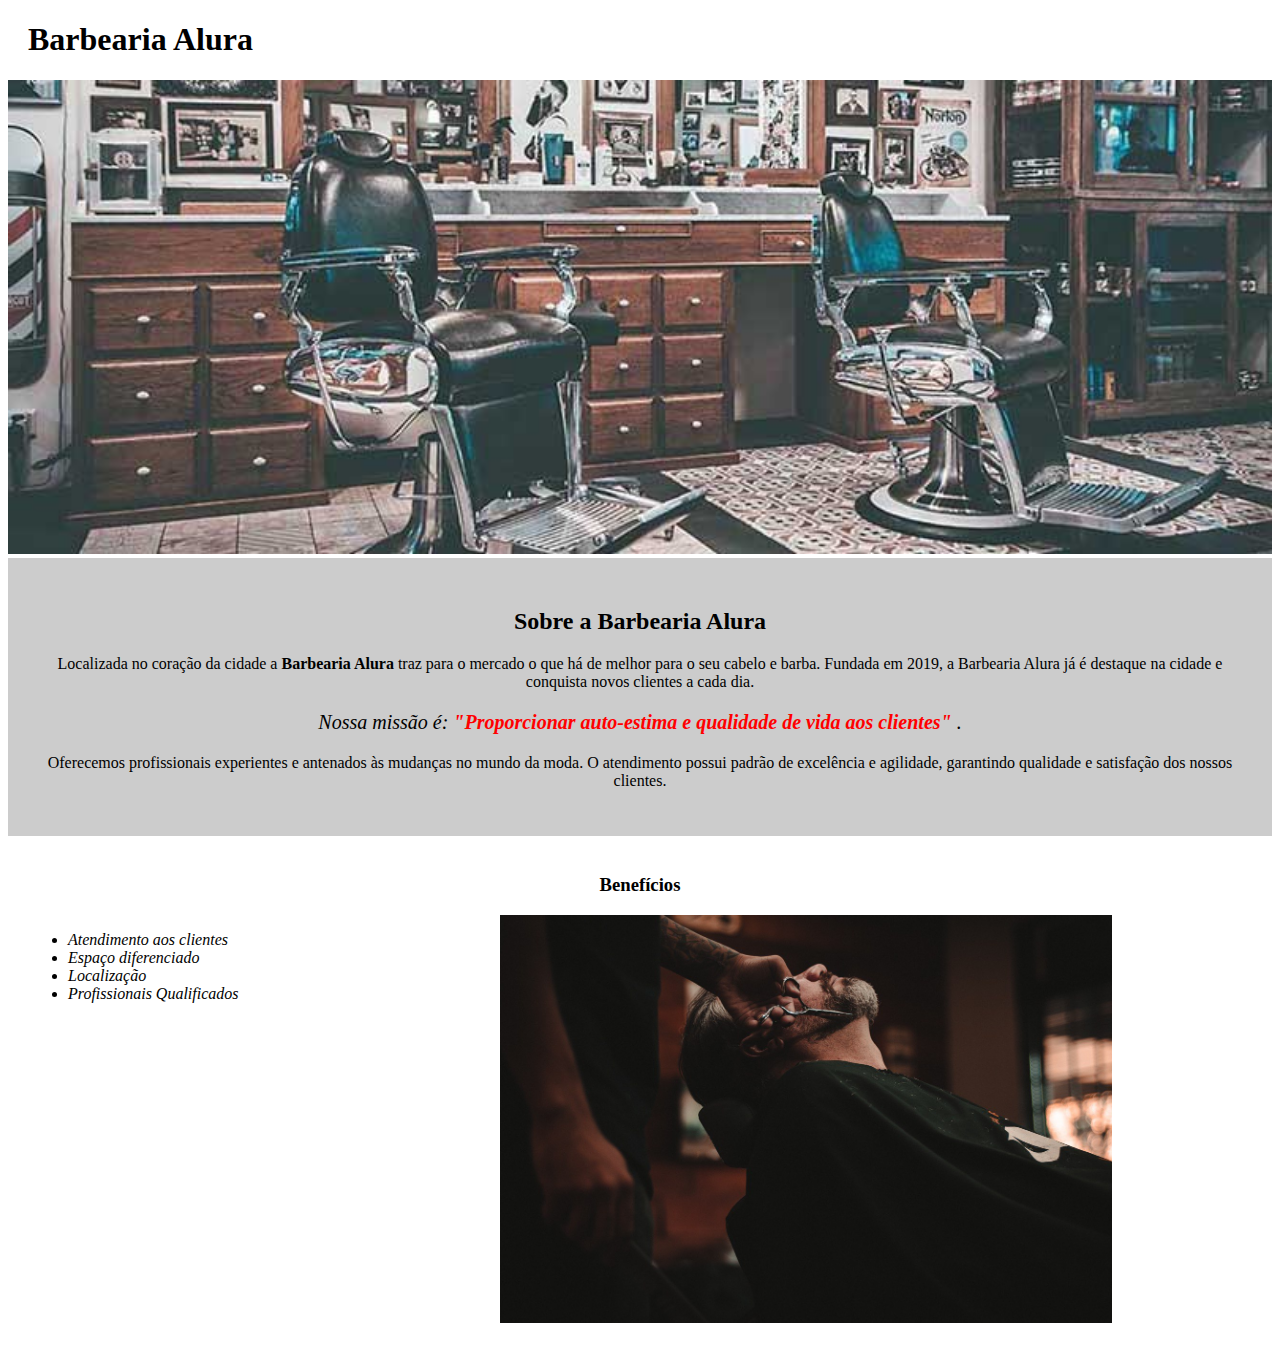
==== index.html @ 96457ec4 "Primeiro commit após os dois primeiros cursos de HTML e CSS" ====
<!DOCTYPE html>
<html lang="pt-br">
  <head>
    <meta charset="UTF-8" />
    <title>Barbearia Alura</title>
    <link rel="stylesheet" href="style.css" />
  </head>
  <body>
    <header>
        <h1 class="titulo-principal">Barbearia Alura</h1>
      </div>
    </header>
    <img id="banner" src="banner.jpg" />
    <div class="principal">
      <h2 class="titulo-centralizado">Sobre a Barbearia Alura</h2>

      <p>
        Localizada no coração da cidade a <strong>Barbearia Alura</strong> traz
        para o mercado o que há de melhor para o seu cabelo e barba. Fundada em
        2019, a Barbearia Alura já é destaque na cidade e conquista novos
        clientes a cada dia.
      </p>
      <p id="missao">
        <em
          >Nossa missão é:
          <strong
            >"Proporcionar auto-estima e qualidade de vida aos clientes"</strong
          >
          .</em
        >
      </p>
      <p>
        Oferecemos profissionais experientes e antenados às mudanças no mundo da
        moda. O atendimento possui padrão de excelência e agilidade, garantindo
        qualidade e satisfação dos nossos clientes.
      </p>
    </div>
    <div class="beneficios">
      <h3 class="titulo-centralizado">Benefícios</h3>
      <ul>
        <li class="itens">Atendimento aos clientes</li>
        <li class="itens">Espaço diferenciado</li>
        <li class="itens">Localização</li>
        <li class="itens">Profissionais Qualificados</li>
      </ul>
      <img class="imagembeneficios" src="beneficios.jpg" />
    </div>
  </body>
</html>
---- style.css ----
body {
}
.principal {
  background: #cccccc;
  padding: 30px;
}
.titulo-principal {
  padding-left: 20px;
}
#banner {
  width: 100%;
}
.titulo-centralizado {
  text-align: center;
}
p {
  text-align: center;
}
#missao {
  font-size: 20px;
}
em strong {
  color: #ff0000;
}
.beneficios {
  background: #ffffff;
  padding: 20px;
}
.itens {
  font-style: italic;
}
ul {
  display: inline-block;
  vertical-align: top;
  margin-right: 15%;
  width: 20%;
}
.imagembeneficios {
  width: 50%;
}
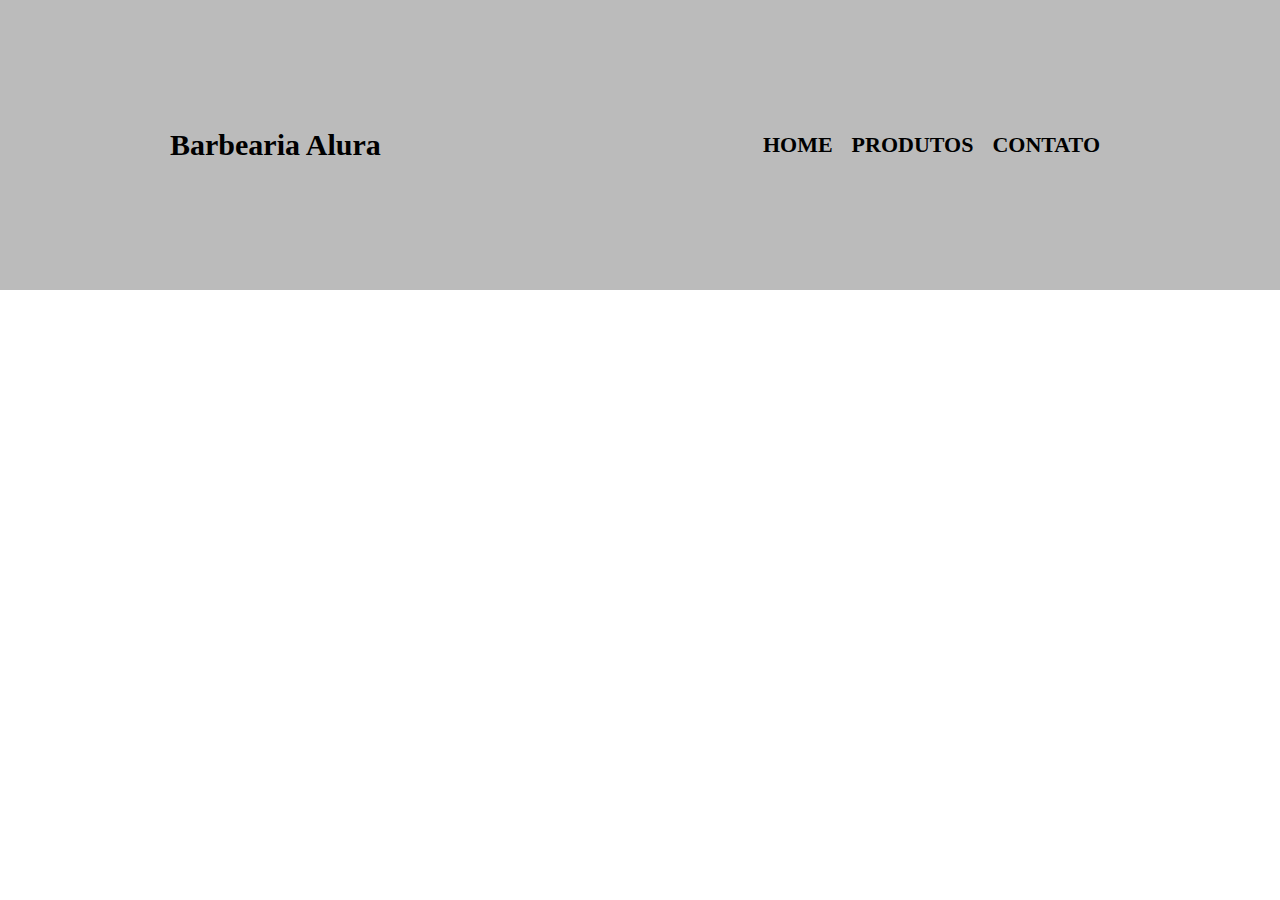
==== commit 5818ca26: "Alteração header da página inicial" ====
--- a/index.html
+++ b/index.html
@@ -3,47 +3,59 @@
   <head>
     <meta charset="UTF-8" />
     <title>Barbearia Alura</title>
+    <link rel="stylesheet" href="reset.css/reset.css" />
     <link rel="stylesheet" href="style.css" />
   </head>
   <body>
     <header>
+      <div class="caixa-cabecalho">
         <h1 class="titulo-principal">Barbearia Alura</h1>
+        <nav>
+          <ul>
+            <li><a href="index.html">Home</a></li>
+            <li><a href="produtos.html" target=" ">Produtos</a></li>
+            <li><a href="contatos.html">Contato</a></li>
+          </ul>
+        </nav>
       </div>
     </header>
+    <!---
     <img id="banner" src="banner.jpg" />
-    <div class="principal">
-      <h2 class="titulo-centralizado">Sobre a Barbearia Alura</h2>
+      <div class="principal">
+        <h2 class="titulo-centralizado">Sobre a Barbearia Alura</h2>
 
-      <p>
-        Localizada no coração da cidade a <strong>Barbearia Alura</strong> traz
-        para o mercado o que há de melhor para o seu cabelo e barba. Fundada em
-        2019, a Barbearia Alura já é destaque na cidade e conquista novos
-        clientes a cada dia.
-      </p>
-      <p id="missao">
-        <em
-          >Nossa missão é:
-          <strong
-            >"Proporcionar auto-estima e qualidade de vida aos clientes"</strong
+        <p>
+          Localizada no coração da cidade a
+          <strong>Barbearia Alura</strong> traz para o mercado o que há de
+          melhor para o seu cabelo e barba. Fundada em 2019, a Barbearia Alura
+          já é destaque na cidade e conquista novos clientes a cada dia.
+        </p>
+        <p id="missao">
+          <em
+            >Nossa missão é:
+            <strong
+              >"Proporcionar auto-estima e qualidade de vida aos
+              clientes"</strong
+            >
+            .</em
           >
-          .</em
-        >
-      </p>
-      <p>
-        Oferecemos profissionais experientes e antenados às mudanças no mundo da
-        moda. O atendimento possui padrão de excelência e agilidade, garantindo
-        qualidade e satisfação dos nossos clientes.
-      </p>
-    </div>
-    <div class="beneficios">
-      <h3 class="titulo-centralizado">Benefícios</h3>
-      <ul>
-        <li class="itens">Atendimento aos clientes</li>
-        <li class="itens">Espaço diferenciado</li>
-        <li class="itens">Localização</li>
-        <li class="itens">Profissionais Qualificados</li>
-      </ul>
-      <img class="imagembeneficios" src="beneficios.jpg" />
-    </div>
+        </p>
+        <p>
+          Oferecemos profissionais experientes e antenados às mudanças no mundo
+          da moda. O atendimento possui padrão de excelência e agilidade,
+          garantindo qualidade e satisfação dos nossos clientes.
+        </p>
+      </div>
+      <div class="beneficios">
+        <h3 class="titulo-centralizado">Benefícios</h3>
+        <ul>
+          <li class="itens">Atendimento aos clientes</li>
+          <li class="itens">Espaço diferenciado</li>
+          <li class="itens">Localização</li>
+          <li class="itens">Profissionais Qualificados</li>
+        </ul>
+        <img class="imagembeneficios" src="beneficios.jpg" />
+      </div>
+    --->
   </body>
 </html>
--- a/style.css
+++ b/style.css
@@ -1,11 +1,42 @@
-body {
+header {
+  background: #bbbbbb;
+  padding: 20px 0;
 }
+.caixa-cabecalho {
+  display: flex;
+  width: 940px;
+  margin: 125px auto;
+}
+nav {
+  position: absolute;
+  right: 180px;
+  align-self: center;
+}
+nav li {
+  display: inline;
+  margin: 0 0 0 15px;
+}
+nav a {
+  text-transform: uppercase;
+  font-weight: bold;
+  color: #000000;
+  font-size: 22px;
+  text-decoration: none;
+}
+nav a:hover {
+  color: #c78c19;
+  text-decoration: underline;
+}
+.titulo-principal {
+  font-size: 30px;
+  position: absolute;
+  font-weight: bold;
+  align-self: center;
+}
+/*
 .principal {
   background: #cccccc;
   padding: 30px;
-}
-.titulo-principal {
-  padding-left: 20px;
 }
 #banner {
   width: 100%;
@@ -38,3 +69,4 @@
 .imagembeneficios {
   width: 50%;
 }
+*/
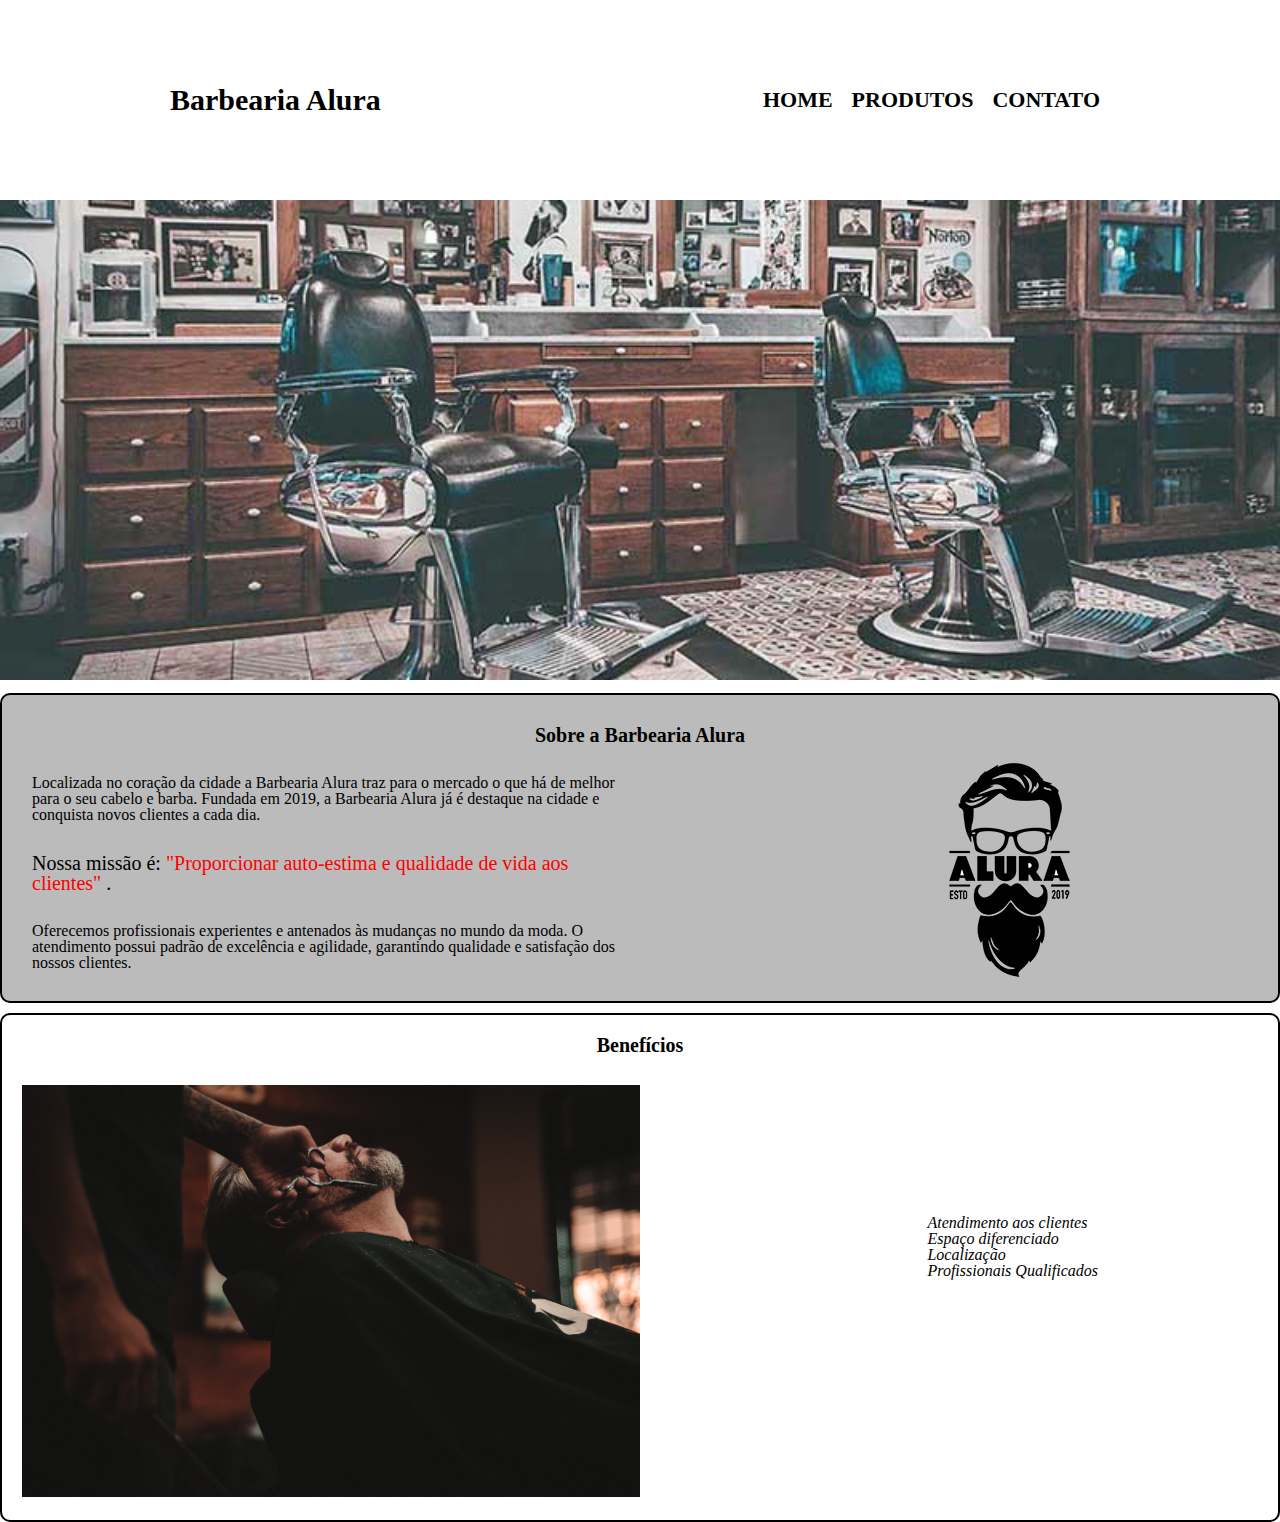
==== commit 57d38b39: "Organização do HTML e estilização do main" ====
--- a/index.html
+++ b/index.html
@@ -19,11 +19,11 @@
         </nav>
       </div>
     </header>
-    <!---
-    <img id="banner" src="banner.jpg" />
+    <main>
+      <img id="banner" src="banner.jpg" />
       <div class="principal">
         <h2 class="titulo-centralizado">Sobre a Barbearia Alura</h2>
-
+        <img id="logo" src="imagens/logo.png" />
         <p>
           Localizada no coração da cidade a
           <strong>Barbearia Alura</strong> traz para o mercado o que há de
@@ -48,14 +48,14 @@
       </div>
       <div class="beneficios">
         <h3 class="titulo-centralizado">Benefícios</h3>
-        <ul>
-          <li class="itens">Atendimento aos clientes</li>
-          <li class="itens">Espaço diferenciado</li>
-          <li class="itens">Localização</li>
-          <li class="itens">Profissionais Qualificados</li>
+        <ul class="itens">
+          <li>Atendimento aos clientes</li>
+          <li>Espaço diferenciado</li>
+          <li>Localização</li>
+          <li>Profissionais Qualificados</li>
         </ul>
         <img class="imagembeneficios" src="beneficios.jpg" />
       </div>
-    --->
+    </main>
   </body>
 </html>
--- a/style.css
+++ b/style.css
@@ -1,11 +1,10 @@
 header {
-  background: #bbbbbb;
   padding: 20px 0;
 }
 .caixa-cabecalho {
   display: flex;
   width: 940px;
-  margin: 125px auto;
+  margin: 80px auto;
 }
 nav {
   position: absolute;
@@ -31,21 +30,34 @@
   font-size: 30px;
   position: absolute;
   font-weight: bold;
-  align-self: center;
+  margin: 20px 20px 0 0;
+  top: 65px;
 }
-/*
 .principal {
-  background: #cccccc;
+  background: #bbbbbb;
   padding: 30px;
+  border: 2px solid #000000;
+  border-radius: 10px;
+  position: relative;
+  margin-top: 10px;
 }
 #banner {
   width: 100%;
 }
 .titulo-centralizado {
   text-align: center;
+  font-weight: bold;
+  font-size: 20px;
+}
+#logo {
+  position: absolute;
+  right: 180px;
 }
 p {
-  text-align: center;
+  text-align: left;
+  right: 0;
+  width: 50%;
+  padding-top: 30px;
 }
 #missao {
   font-size: 20px;
@@ -56,17 +68,23 @@
 .beneficios {
   background: #ffffff;
   padding: 20px;
+  border: 2px solid #000000;
+  border-radius: 10px;
+  margin-top: 10px;
+  position: relative;
 }
 .itens {
+  display: inline-block;
+  right: 180px;
+  top: 200px;
+  position: absolute;
+}
+.itens li {
   font-style: italic;
-}
-ul {
-  display: inline-block;
-  vertical-align: top;
-  margin-right: 15%;
-  width: 20%;
+  margin: 0 0 0 15px;
 }
 .imagembeneficios {
   width: 50%;
+  padding-top: 30px;
+  right: 200px;
 }
-*/
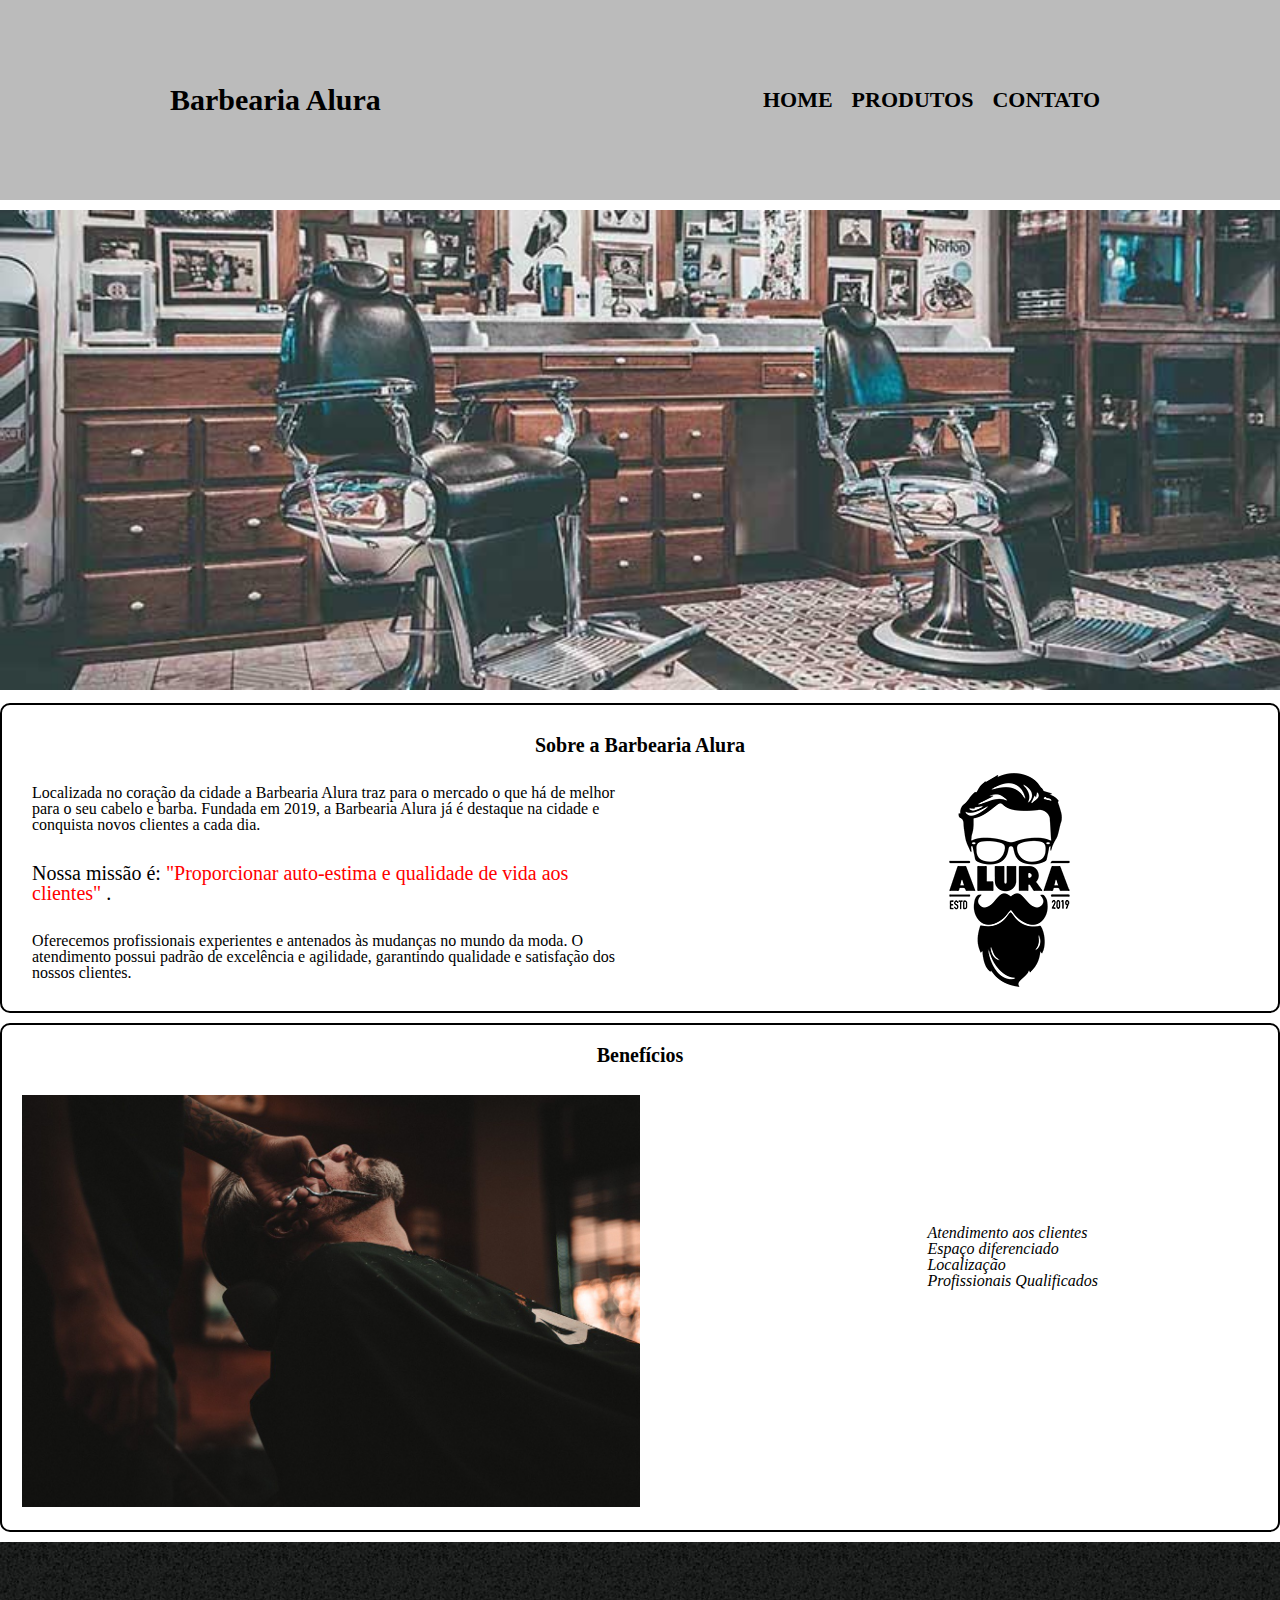
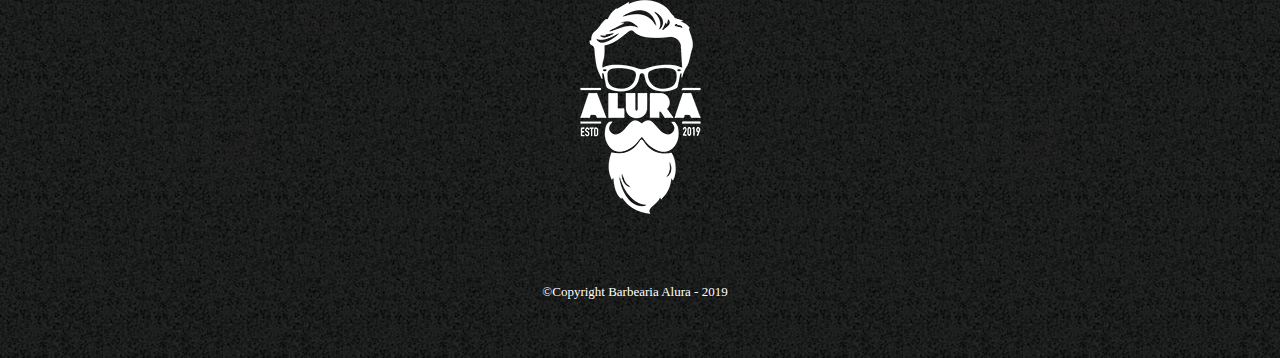
==== commit d35ff168: "Alteração de layout do cabeçalho e inclusão do footer" ====
--- a/index.html
+++ b/index.html
@@ -57,5 +57,9 @@
         <img class="imagembeneficios" src="beneficios.jpg" />
       </div>
     </main>
+    <footer>
+      <img src="imagens/logo-branco.png" />
+      <p class="copyright">&copy;Copyright Barbearia Alura - 2019</p>
+    </footer>
   </body>
 </html>
--- a/style.css
+++ b/style.css
@@ -1,5 +1,6 @@
 header {
   padding: 20px 0;
+  background: #bbbbbb;
 }
 .caixa-cabecalho {
   display: flex;
@@ -34,7 +35,7 @@
   top: 65px;
 }
 .principal {
-  background: #bbbbbb;
+  background: #ffffff;
   padding: 30px;
   border: 2px solid #000000;
   border-radius: 10px;
@@ -43,6 +44,7 @@
 }
 #banner {
   width: 100%;
+  margin-top: 10px;
 }
 .titulo-centralizado {
   text-align: center;
@@ -88,3 +90,16 @@
   padding-top: 30px;
   right: 200px;
 }
+footer {
+  background: url('imagens/bg.jpg');
+  padding: 40px 0;
+  text-align: center;
+  margin-top: 10px;
+  position: relative;
+}
+.copyright {
+  color: #ffffff;
+  font-size: 13px;
+  margin: 20px 315px;
+  text-align: center;
+}
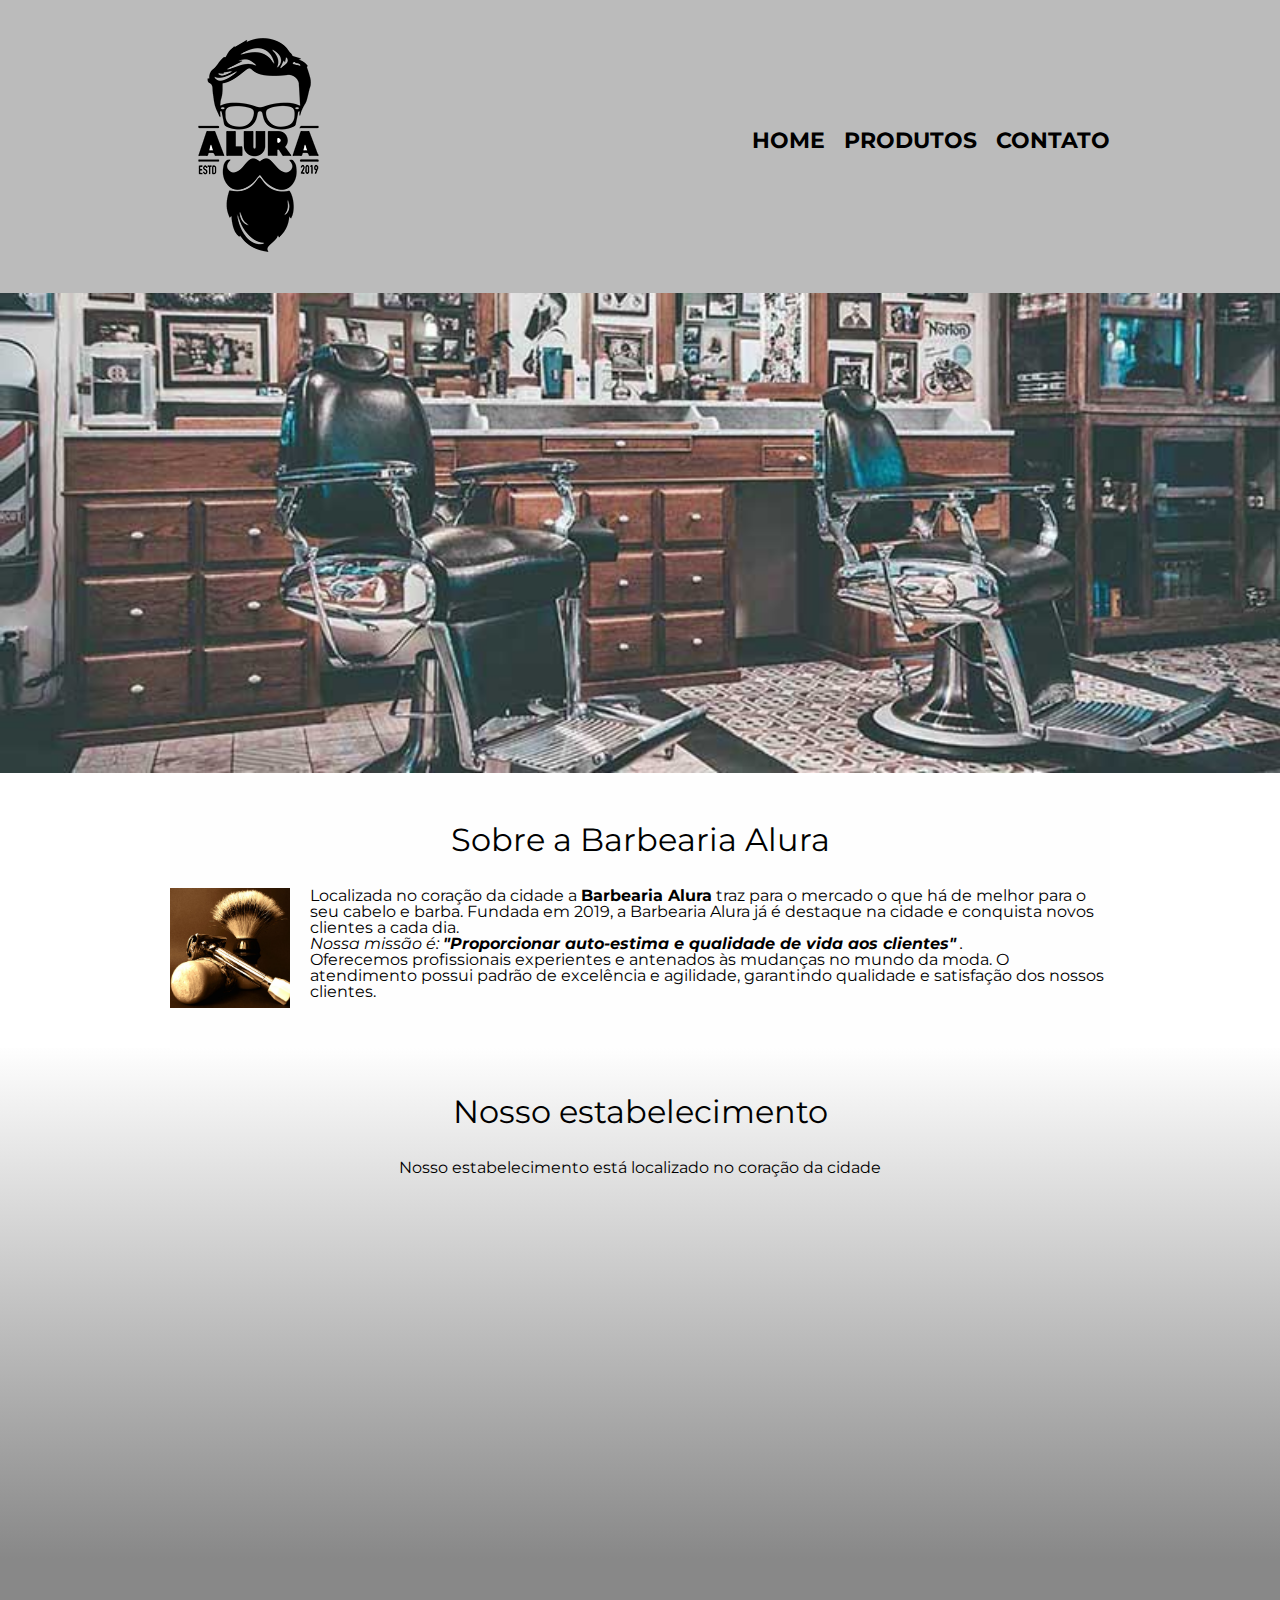
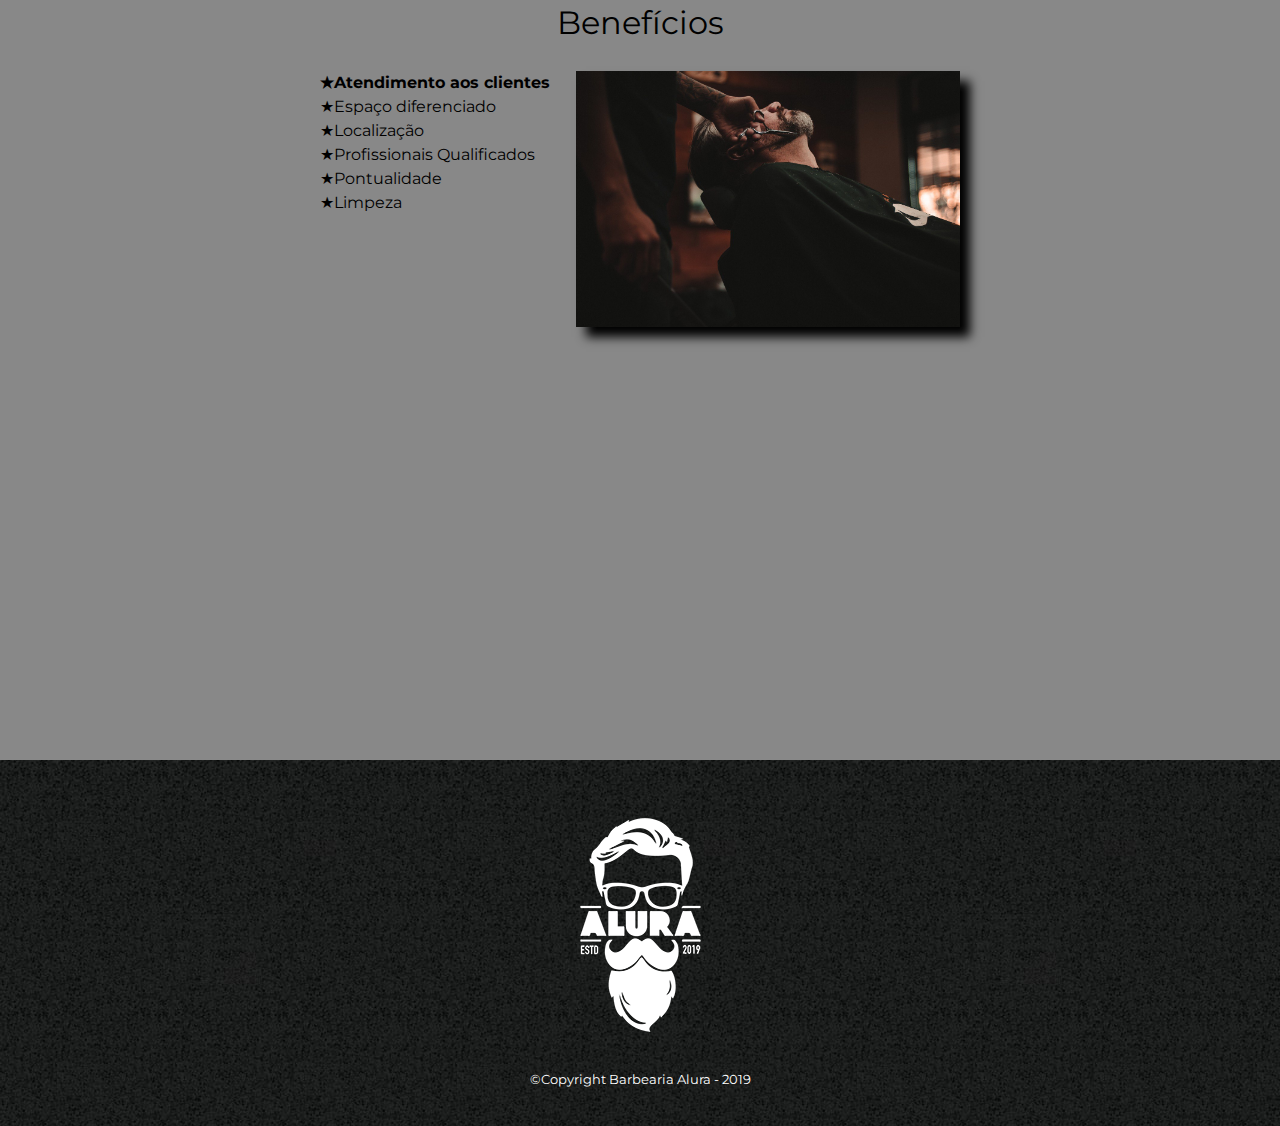
==== commit b9513a81: "Finalização do projeto" ====
--- a/index.html
+++ b/index.html
@@ -2,28 +2,33 @@
 <html lang="pt-br">
   <head>
     <meta charset="UTF-8" />
+    <meta name="viewport" content="width=device-width">
     <title>Barbearia Alura</title>
     <link rel="stylesheet" href="reset.css/reset.css" />
     <link rel="stylesheet" href="style.css" />
+    <link
+      href="https://fonts.googleapis.com/css?family=Montserrat&display=swap"
+      rel="stylesheet"
+    />
   </head>
   <body>
     <header>
-      <div class="caixa-cabecalho">
-        <h1 class="titulo-principal">Barbearia Alura</h1>
+      <div class="caixa">
+        <h1><img src="imagens/logo.png" /></h1>
         <nav>
           <ul>
             <li><a href="index.html">Home</a></li>
-            <li><a href="produtos.html" target=" ">Produtos</a></li>
-            <li><a href="contatos.html">Contato</a></li>
+            <li><a href="produtos.html">Produtos</a></li>
+            <li><a href="contato.html">Contato</a></li>
           </ul>
         </nav>
       </div>
     </header>
+    <img class="banner" src="banner.jpg" />
     <main>
-      <img id="banner" src="banner.jpg" />
-      <div class="principal">
-        <h2 class="titulo-centralizado">Sobre a Barbearia Alura</h2>
-        <img id="logo" src="imagens/logo.png" />
+      <section class="principal">
+        <h2 class="titulo-principal">Sobre a Barbearia Alura</h2>
+        <img class="utensilios" src="utensilios/utensilios.jpg" />
         <p>
           Localizada no coração da cidade a
           <strong>Barbearia Alura</strong> traz para o mercado o que há de
@@ -45,17 +50,44 @@
           da moda. O atendimento possui padrão de excelência e agilidade,
           garantindo qualidade e satisfação dos nossos clientes.
         </p>
-      </div>
-      <div class="beneficios">
-        <h3 class="titulo-centralizado">Benefícios</h3>
-        <ul class="itens">
-          <li>Atendimento aos clientes</li>
-          <li>Espaço diferenciado</li>
-          <li>Localização</li>
-          <li>Profissionais Qualificados</li>
-        </ul>
-        <img class="imagembeneficios" src="beneficios.jpg" />
-      </div>
+      </section>
+      <section class="mapa">
+        <h3 class="titulo-principal">Nosso estabelecimento</h3>
+        <p>Nosso estabelecimento está localizado no coração da cidade</p>
+        <div class="mapa-conteudo">
+          <iframe
+          src="https://www.google.com/maps/embed?pb=!1m18!1m12!1m3!1d3656.4483278365396!2d-46.63466568562861!3d-23.588249068469487!2m3!1f0!2f0!3f0!3m2!1i1024!2i768!4f13.1!3m3!1m2!1s0x94ce5a2b2ed7f3a1%3A0xab35da2f5ca62674!2sCaelum!5e0!3m2!1spt-BR!2sbr!4v1568814489656!5m2!1spt-BR!2sbr"
+          width="100%"
+          height="300"
+          frameborder="0"
+          style="border: 0"
+          allowfullscreen=""
+        ></iframe>
+        </div>
+      </section>
+      <section class="beneficios">
+        <h3 class="titulo-principal">Benefícios</h3>
+        <div class="conteudo-beneficios">
+          <ul class="lista-beneficios">
+            <li class="itens">Atendimento aos clientes</li>
+            <li class="itens">Espaço diferenciado</li>
+            <li class="itens">Localização</li>
+            <li class="itens">Profissionais Qualificados</li>
+            <li class="itens">Pontualidade</li>
+            <li class="itens">Limpeza</li>
+          </ul><img class="imagem-beneficios" src="beneficios.jpg" />
+        </div>
+        <div class="video">
+          <iframe
+            width="100%"
+            height="315"
+            src="https://www.youtube.com/embed/wcVVXUV0YUY"
+            frameborder="0"
+            allow="accelerometer; autoplay; encrypted-media; gyroscope; picture-in-picture"
+            allowfullscreen
+          ></iframe>
+        </div>
+      </section>
     </main>
     <footer>
       <img src="imagens/logo-branco.png" />
--- a/style.css
+++ b/style.css
@@ -1,16 +1,19 @@
+body {
+  font-family: 'Montserrat', sans-serif;
+}
 header {
+  background: #bbbbbb;
   padding: 20px 0;
-  background: #bbbbbb;
-}
-.caixa-cabecalho {
-  display: flex;
-  width: 940px;
-  margin: 80px auto;
+}
+.caixa {
+  position: relative;
+  width: 940px;
+  margin: 0 auto;
 }
 nav {
   position: absolute;
-  right: 180px;
-  align-self: center;
+  top: 110px;
+  right: 0;
 }
 nav li {
   display: inline;
@@ -27,79 +30,206 @@
   color: #c78c19;
   text-decoration: underline;
 }
-.titulo-principal {
-  font-size: 30px;
-  position: absolute;
-  font-weight: bold;
-  margin: 20px 20px 0 0;
-  top: 65px;
-}
-.principal {
-  background: #ffffff;
-  padding: 30px;
+.produtos {
+  width: 940px;
+  margin: 0 auto;
+  padding: 50px 0;
+}
+.produtos li {
+  display: inline-block;
+  text-align: center;
+  width: 30%;
+  vertical-align: top;
+  margin: 0 1.5%;
+  padding: 30px 20px;
+  box-sizing: border-box;
   border: 2px solid #000000;
   border-radius: 10px;
-  position: relative;
+}
+.produtos li:hover {
+  border-color: #c78c19;
+  cursor: pointer;
+}
+.produtos li:active {
+  border-color: #088c19;
+}
+.produtos li:hover h2 {
+  font-size: 34px;
+}
+.produtos h2 {
+  font-size: 30px;
+  font-weight: bold;
+}
+.produto-descricao {
+  font-size: 18px;
+}
+.produto-preco {
+  font-size: 22px;
+  font-weight: bold;
   margin-top: 10px;
 }
-#banner {
-  width: 100%;
-  margin-top: 10px;
-}
-.titulo-centralizado {
-  text-align: center;
-  font-weight: bold;
-  font-size: 20px;
-}
-#logo {
-  position: absolute;
-  right: 180px;
-}
-p {
-  text-align: left;
-  right: 0;
-  width: 50%;
-  padding-top: 30px;
-}
-#missao {
-  font-size: 20px;
-}
-em strong {
-  color: #ff0000;
-}
-.beneficios {
-  background: #ffffff;
-  padding: 20px;
-  border: 2px solid #000000;
-  border-radius: 10px;
-  margin-top: 10px;
-  position: relative;
-}
-.itens {
-  display: inline-block;
-  right: 180px;
-  top: 200px;
-  position: absolute;
-}
-.itens li {
-  font-style: italic;
-  margin: 0 0 0 15px;
-}
-.imagembeneficios {
-  width: 50%;
-  padding-top: 30px;
-  right: 200px;
-}
 footer {
+  text-align: center;
   background: url('imagens/bg.jpg');
   padding: 40px 0;
-  text-align: center;
-  margin-top: 10px;
-  position: relative;
 }
 .copyright {
   color: #ffffff;
   font-size: 13px;
-  margin: 20px 315px;
-  text-align: center;
-}
+  margin: 20px 0 0;
+}
+form {
+  margin: 40px 0;
+}
+form label,
+form legend {
+  display: block;
+  font-size: 20px;
+  margin: 0 0 10px;
+}
+.input-padrao {
+  display: block;
+  margin: 0 0 20px;
+  padding: 10px 25px;
+  width: 50%;
+}
+.checkbox {
+  margin: 20px 0;
+}
+.enviar {
+  width: 40%;
+  padding: 15px 0;
+  background: orange;
+  color: white;
+  font-weight: bold;
+  font-size: 18px;
+  border: none;
+  border-radius: 5px;
+  transition: 1s all;
+  cursor: pointer;
+}
+.enviar:hover {
+  background: darkorange;
+  transform: scale(1.2);
+}
+table {
+  margin: 20px 0 40px;
+}
+thead {
+  background: #555555;
+  color: white;
+  font-weight: bold;
+}
+td,
+th {
+  border: 1px solid #000000;
+  padding: 8px 15px;
+}
+/*CSS DA PÁGINA PRINCIPAL*/
+.banner {
+  width: 100%;
+}
+.principal{
+  padding: 3em 0;
+  background: #FEFEFE;
+  width: 940px;
+  margin: 0 auto;
+}
+.titulo-principal {
+  text-align: center;
+  font-size: 2em;
+  margin: 0 0 1em;
+  clear: left;
+}
+.principal strong {
+  font-weight: bold;
+}
+.principal em {
+  font-style: italic;
+}
+.utensilios {
+  width: 120px;
+  float: left;
+  margin: 0 20px 20px 0;
+}
+.imagembeneficios {
+  width: 60%;
+}
+.mapa {
+  padding: 3em 0;
+  background: linear-gradient(#FEFEFE, #888888);
+}
+.mapa-conteudo{
+  width: 940px;
+  margin: 0 auto;
+}
+.mapa p {
+  margin: 0 0 2em;
+  text-align: center;
+}
+.beneficios {
+  padding: 3em 0;
+  background:#888888;
+}
+.conteudo-beneficios{
+  width: 640px;
+  margin: 0 auto;
+}
+.lista-beneficios{
+  width: 40%;  
+  display: inline-block;
+  vertical-align: top;
+}
+.itens {
+  line-height: 1.5;
+}
+.itens:before{
+  content: "★";
+}
+.itens:first-child{
+  font-weight: bold;
+}
+.imagem-beneficios{
+  width: 60%; 
+  opacity: 1;
+  transition: 400ms;
+  box-shadow: 10px 10px 10px 0 #000000;
+}
+.imagem-beneficios:hover{
+  opacity: 0.3;
+}
+.video {
+  width: 560px;
+  margin: 2em auto;
+}
+@media screen and (max-width:480px){
+  .caixa, .principal, .conteudo-beneficios,.mapa-conteudo, .video, .produtos{
+    width: auto;
+  }
+  h1{
+    text-align: center;
+  }
+  nav{
+    position: static;
+  }
+  .lista-beneficios, .imagem-beneficios{
+    width: 100%;
+  }
+  .produtos li{
+    display: block;
+    width: auto;
+    margin-bottom: 6%;
+  }
+  .produtos li :not(#cabelo+barba){
+    margin-bottom: 1.5% 0;
+  }
+  form{
+    text-align: center;
+  }
+  .input-padrao{
+    margin: 1.5% auto;
+  }
+  table{
+    margin: 5% auto;
+  }
+}